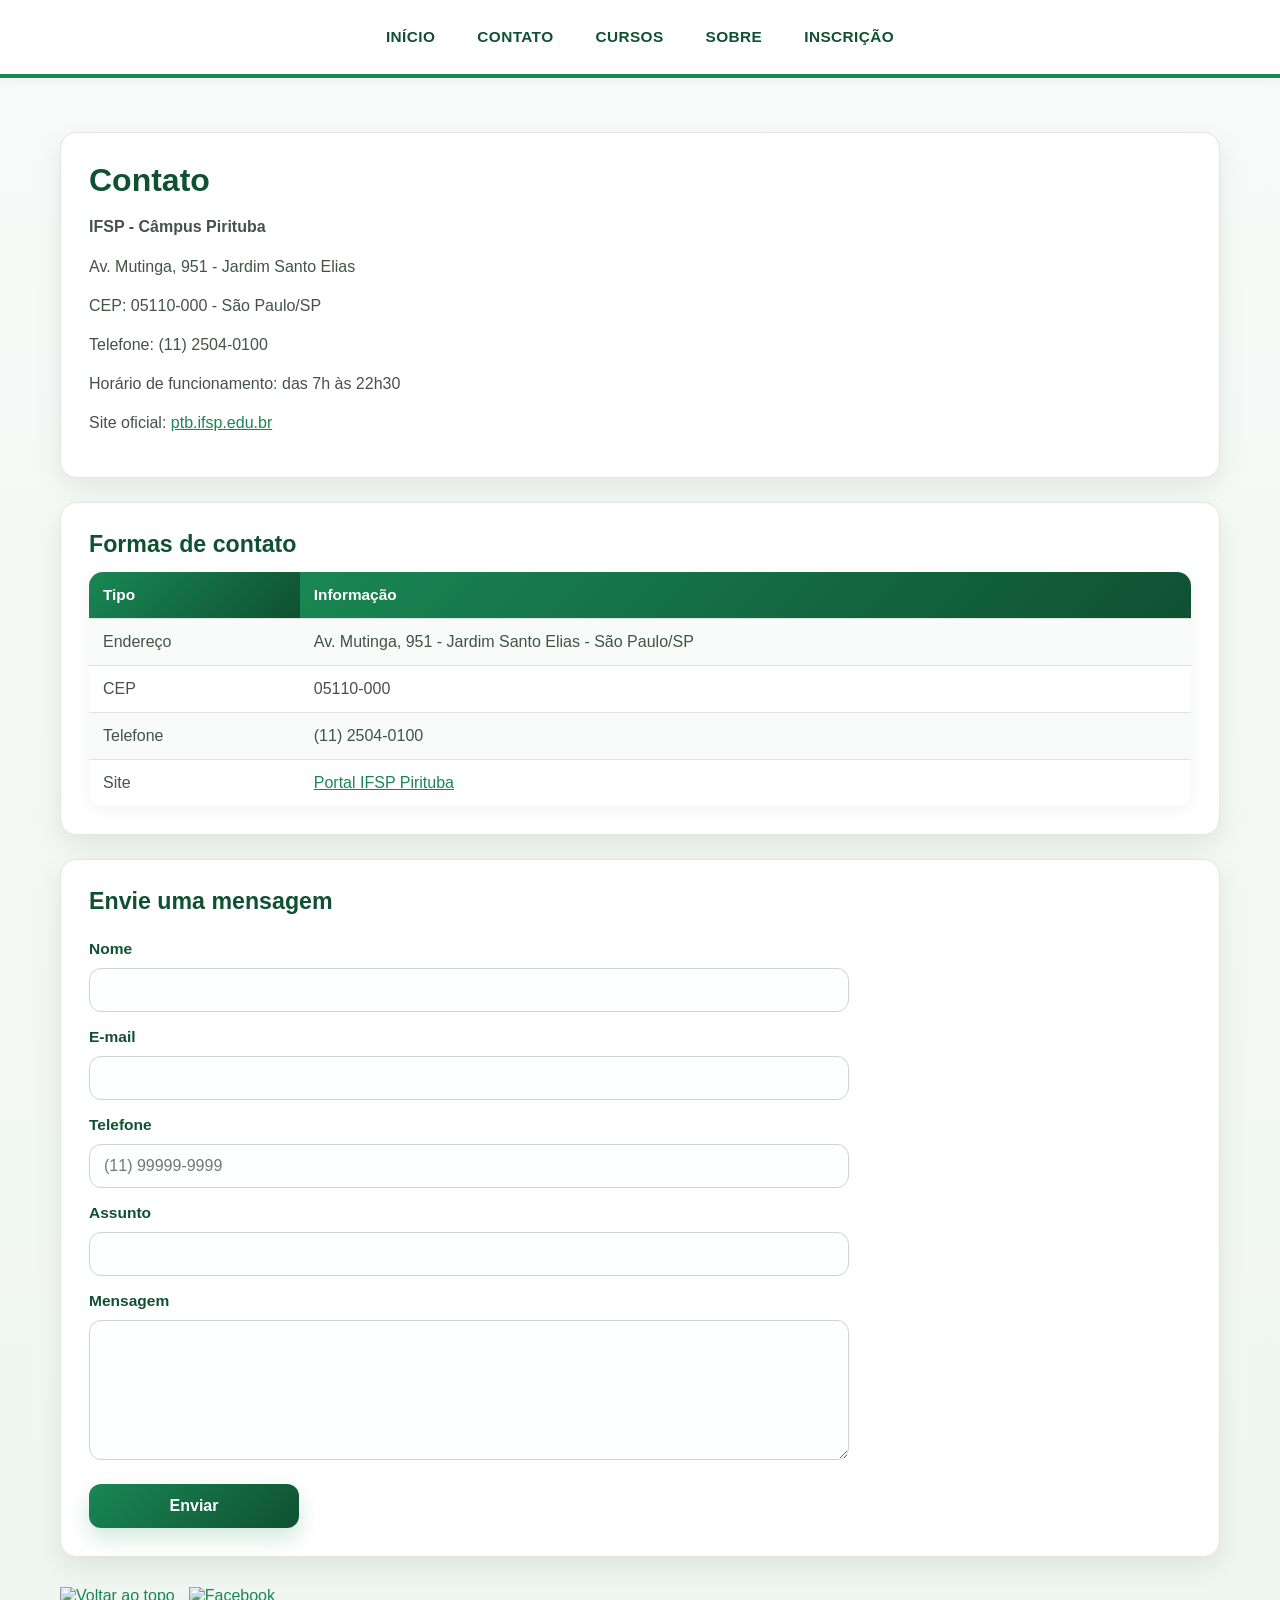
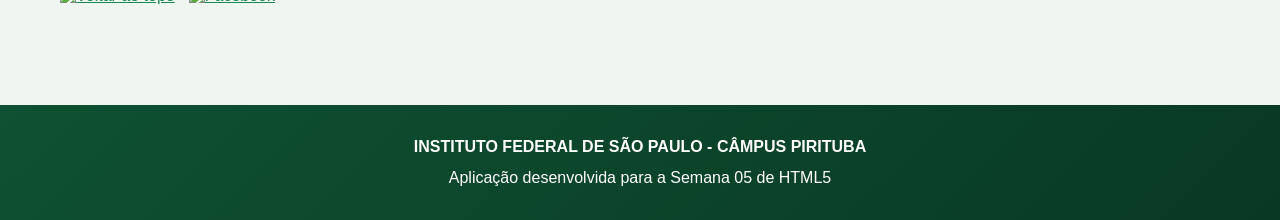
==== contato.html @ 79f1db0f "Add files via upload" ====
<!DOCTYPE html>
<html lang="pt-BR">
<head>
  <meta charset="UTF-8">
  <meta name="viewport" content="width=device-width, initial-scale=1.0">
  <title>CONTATO - IFSP - Pirituba</title>
  <link rel="stylesheet" href="style.css">
</head>
<body>

  <header id="topo" class="topo">
    <nav class="menu-superior">
      <a href="index.html">INÍCIO</a>
      <a href="contato.html">CONTATO</a>
      <a href="cursos.html">CURSOS</a>
      <a href="sobre.html">SOBRE</a>
      <a href="inscricao.html">INSCRIÇÃO</a>
    </nav>
  </header>

  <main class="pagina">

    <section class="secao">
      <h1>Contato</h1>
      <p><strong>IFSP - Câmpus Pirituba</strong></p>
      <p>Av. Mutinga, 951 - Jardim Santo Elias</p>
      <p>CEP: 05110-000 - São Paulo/SP</p>
      <p>Telefone: (11) 2504-0100</p>
      <p>Horário de funcionamento: das 7h às 22h30</p>
      <p>Site oficial: <a href="https://ptb.ifsp.edu.br/" target="_blank">ptb.ifsp.edu.br</a></p>
    </section>

    <section class="secao">
      <h2>Formas de contato</h2>
      <table class="contato-tabela">
        <tr>
          <th>Tipo</th>
          <th>Informação</th>
        </tr>
        <tr>
          <td>Endereço</td>
          <td>Av. Mutinga, 951 - Jardim Santo Elias - São Paulo/SP</td>
        </tr>
        <tr>
          <td>CEP</td>
          <td>05110-000</td>
        </tr>
        <tr>
          <td>Telefone</td>
          <td>(11) 2504-0100</td>
        </tr>
        <tr>
          <td>Site</td>
          <td><a href="https://ptb.ifsp.edu.br/" target="_blank">Portal IFSP Pirituba</a></td>
        </tr>
      </table>
    </section>

    <section class="secao">
      <h2>Envie uma mensagem</h2>

      <form>
        <label for="nome">Nome</label>
        <input type="text" id="nome" name="nome" required>

        <label for="email">E-mail</label>
        <input type="email" id="email" name="email" required>

        <label for="telefone">Telefone</label>
        <input type="tel" id="telefone" name="telefone" placeholder="(11) 99999-9999">

        <label for="assunto">Assunto</label>
        <input type="text" id="assunto" name="assunto" required>

        <label for="mensagem">Mensagem</label>
        <textarea id="mensagem" name="mensagem" rows="5" required></textarea>

        <button type="submit">Enviar</button>
      </form>
    </section>

    <section class="secao rodape-icones">
      <a href="#topo">
        <img src="imagens/Topo.png" alt="Voltar ao topo" class="icone-topo">
      </a>

      <a href="https://www.facebook.com/ifsppirituba" target="_blank">
        <img src="imagens/facebook.png" alt="Facebook" class="icone-facebook">
      </a>
    </section>

  </main>

  <footer class="rodape-site">
    <p><strong>INSTITUTO FEDERAL DE SÃO PAULO - CÂMPUS PIRITUBA</strong></p>
    <p>Aplicação desenvolvida para a Semana 05 de HTML5</p>
  </footer>

</body>
</html>
---- style.css ----
:root {
  --if-verde: #198754;
  --if-verde-escuro: #0f5132;
  --if-verde-claro: #d1e7dd;
  --if-verde-suave: #edf7f1;
  --if-branco: #ffffff;
  --if-preto: #1f2a24;
  --if-cinza-texto: #44524a;
  --if-cinza-borda: #dfe7e2;
  --if-cinza-fundo: #f5f8f6;
  --if-sombra: 0 10px 28px rgba(0, 0, 0, 0.08);
  --if-sombra-hover: 0 14px 34px rgba(0, 0, 0, 0.12);
  --if-raio: 16px;
  --if-transicao: 0.25s ease;
}

* {
  box-sizing: border-box;
}

html {
  scroll-behavior: smooth;
}

body {
  margin: 0;
  font-family: Arial, Helvetica, sans-serif;
  background: linear-gradient(to bottom, #f8fbf9 0%, #eef5f0 100%);
  color: var(--if-preto);
}

.topo {
  position: sticky;
  top: 0;
  z-index: 1000;
  background: rgba(255, 255, 255, 0.96);
  backdrop-filter: blur(6px);
  border-bottom: 4px solid var(--if-verde);
  box-shadow: 0 2px 12px rgba(0, 0, 0, 0.05);
}

.menu-superior {
  max-width: 1200px;
  margin: 0 auto;
  padding: 18px 24px;
  display: flex;
  justify-content: center;
  align-items: center;
  gap: 14px;
  flex-wrap: wrap;
}

.menu-superior a {
  color: var(--if-verde-escuro);
  text-decoration: none;
  font-size: 0.96rem;
  font-weight: 700;
  letter-spacing: 0.4px;
  padding: 10px 14px;
  border-radius: 10px;
  transition: background-color var(--if-transicao), color var(--if-transicao), transform var(--if-transicao);
}

.menu-superior a:hover {
  background-color: var(--if-verde-suave);
  color: var(--if-verde);
  transform: translateY(-1px);
}

.pagina {
  width: 100%;
  max-width: 1200px;
  margin: 0 auto;
  padding: 30px 20px 50px;
}

.hero {
  background: linear-gradient(135deg, #ffffff 0%, #f1f8f4 100%);
  border: 1px solid var(--if-cinza-borda);
  border-radius: 20px;
  box-shadow: var(--if-sombra);
  padding: 34px;
  margin: 28px 0;
  display: grid;
  grid-template-columns: 1.3fr 0.9fr;
  gap: 24px;
  align-items: center;
}

.hero-kicker {
  color: var(--if-verde);
  font-weight: 700;
  letter-spacing: 0.5px;
  margin-bottom: 8px;
}

.hero h1 {
  margin: 0 0 14px;
  font-size: 2.3rem;
  color: var(--if-verde-escuro);
}

.hero p {
  font-size: 1.02rem;
  line-height: 1.8;
  color: var(--if-cinza-texto);
}

.logo-hero {
  width: 100%;
  max-width: 320px;
  display: block;
  margin: 0 auto;
  filter: drop-shadow(0 6px 14px rgba(0, 0, 0, 0.08));
}

.hero-botoes {
  display: flex;
  gap: 12px;
  flex-wrap: wrap;
  margin-top: 16px;
}

.botao-principal,
.botao-secundario {
  display: inline-block;
  padding: 12px 18px;
  border-radius: 12px;
  font-weight: 700;
  text-decoration: none;
  transition: transform var(--if-transicao), box-shadow var(--if-transicao), background-color var(--if-transicao);
}

.botao-principal {
  background: linear-gradient(135deg, var(--if-verde) 0%, var(--if-verde-escuro) 100%);
  color: var(--if-branco);
  box-shadow: 0 10px 22px rgba(25, 135, 84, 0.2);
}

.botao-principal:hover {
  transform: translateY(-2px);
  color: var(--if-branco);
}

.botao-secundario {
  background: var(--if-branco);
  color: var(--if-verde-escuro);
  border: 1px solid var(--if-cinza-borda);
}

.botao-secundario:hover {
  background: var(--if-verde-suave);
}

.secao {
  background: var(--if-branco);
  border: 1px solid var(--if-cinza-borda);
  border-radius: var(--if-raio);
  box-shadow: var(--if-sombra);
  margin: 24px 0;
  padding: 28px;
  transition: transform var(--if-transicao), box-shadow var(--if-transicao);
}

.secao:hover {
  transform: translateY(-2px);
  box-shadow: var(--if-sombra-hover);
}

.destaque {
  background: linear-gradient(135deg, #f3fbf6 0%, #e4f3ea 100%);
  border-left: 6px solid var(--if-verde);
}

h1,
h2,
h3 {
  margin-top: 0;
  color: var(--if-verde-escuro);
  line-height: 1.2;
}

h1 {
  font-size: 2rem;
  margin-bottom: 14px;
}

h2 {
  font-size: 1.45rem;
  margin-bottom: 14px;
}

h3 {
  font-size: 1.1rem;
  margin-bottom: 10px;
}

p {
  font-size: 1rem;
  line-height: 1.7;
  color: var(--if-cinza-texto);
  margin: 0 0 12px;
}

ul,
ol {
  padding-left: 22px;
  line-height: 1.8;
  color: var(--if-cinza-texto);
}

a {
  color: var(--if-verde);
}

a:hover {
  color: var(--if-verde-escuro);
}

.cards-cursos {
  display: grid;
  grid-template-columns: repeat(auto-fit, minmax(230px, 1fr));
  gap: 18px;
  margin-top: 16px;
}

.card-curso {
  display: block;
  background: linear-gradient(180deg, #ffffff 0%, #f8fbf9 100%);
  border: 1px solid var(--if-cinza-borda);
  border-radius: 16px;
  padding: 20px;
  text-decoration: none;
  box-shadow: 0 8px 20px rgba(0, 0, 0, 0.05);
  transition: transform var(--if-transicao), box-shadow var(--if-transicao), border-color var(--if-transicao);
}

.card-curso:hover {
  transform: translateY(-4px);
  box-shadow: var(--if-sombra-hover);
  border-color: #bfd9cc;
}

.card-curso h3 {
  color: var(--if-verde-escuro);
}

.card-curso p {
  margin-bottom: 0;
}

.img-evento {
  width: 100%;
  max-width: 840px;
  display: block;
  margin: 18px auto 0;
  border-radius: 14px;
  box-shadow: 0 12px 28px rgba(0, 0, 0, 0.14);
}

.publicado {
  font-size: 0.93rem;
  color: #68756e;
  font-weight: 600;
}

.bloco-video {
  display: flex;
  justify-content: center;
  margin-top: 18px;
}

.bloco-video iframe {
  width: 100%;
  max-width: 780px;
  aspect-ratio: 16 / 9;
  border: none;
  border-radius: 14px;
  box-shadow: 0 12px 30px rgba(0, 0, 0, 0.14);
}

.link-video {
  text-align: center;
  margin-top: 14px;
}

.link-video a {
  font-weight: 700;
  text-decoration: none;
}

.contato-tabela {
  width: 100%;
  border-collapse: collapse;
  margin-top: 14px;
  overflow: hidden;
  border-radius: 14px;
  box-shadow: 0 4px 16px rgba(0, 0, 0, 0.05);
}

.contato-tabela th {
  background: linear-gradient(135deg, var(--if-verde) 0%, var(--if-verde-escuro) 100%);
  color: var(--if-branco);
  text-align: left;
  padding: 14px;
  font-size: 0.96rem;
}

.contato-tabela td {
  padding: 14px;
  border-top: 1px solid var(--if-cinza-borda);
  background-color: var(--if-branco);
  color: var(--if-cinza-texto);
}

.contato-tabela tr:nth-child(even) td {
  background-color: #f8fbf9;
}

form {
  display: flex;
  flex-direction: column;
  gap: 10px;
  max-width: 760px;
  margin-top: 18px;
}

form label {
  margin-top: 6px;
  font-size: 0.97rem;
  font-weight: 700;
  color: var(--if-verde-escuro);
}

form input,
form textarea,
form select {
  width: 100%;
  padding: 12px 14px;
  font-size: 1rem;
  border: 1px solid #c7d7ce;
  border-radius: 12px;
  background-color: #fcfffd;
  color: var(--if-preto);
  outline: none;
  transition: border-color var(--if-transicao), box-shadow var(--if-transicao);
}

form input:hover,
form textarea:hover,
form select:hover {
  border-color: #9fc0af;
}

form input:focus,
form textarea:focus,
form select:focus {
  border-color: var(--if-verde);
  box-shadow: 0 0 0 4px rgba(25, 135, 84, 0.12);
}

form textarea {
  min-height: 140px;
  resize: vertical;
}

form button {
  width: fit-content;
  min-width: 210px;
  margin-top: 14px;
  padding: 13px 22px;
  border: none;
  border-radius: 12px;
  background: linear-gradient(135deg, var(--if-verde) 0%, var(--if-verde-escuro) 100%);
  color: var(--if-branco);
  font-size: 1rem;
  font-weight: 700;
  cursor: pointer;
  box-shadow: 0 10px 22px rgba(25, 135, 84, 0.2);
  transition: transform var(--if-transicao), box-shadow var(--if-transicao), opacity var(--if-transicao);
}

form button:hover {
  transform: translateY(-2px);
  box-shadow: 0 14px 26px rgba(25, 135, 84, 0.28);
}

form button:active {
  transform: translateY(0);
}

.grupo-opcoes {
  display: flex;
  gap: 18px;
  flex-wrap: wrap;
  padding-top: 4px;
}

.grupo-opcoes label {
  display: flex;
  align-items: center;
  gap: 6px;
  font-weight: 600;
  color: var(--if-cinza-texto);
}

.rodape-icones {
  background: transparent;
  border: none;
  box-shadow: none;
  padding: 6px 0 0;
  display: flex;
  gap: 14px;
  align-items: center;
}

.icone-topo,
.icone-facebook {
  width: 42px;
  height: auto;
  transition: transform var(--if-transicao), opacity var(--if-transicao);
}

.icone-topo:hover,
.icone-facebook:hover {
  transform: scale(1.08);
  opacity: 0.9;
}

.rodape-site {
  margin-top: 26px;
  background: linear-gradient(135deg, var(--if-verde-escuro) 0%, #093923 100%);
  color: var(--if-branco);
  text-align: center;
  padding: 24px 16px;
}

.rodape-site p {
  margin: 4px 0;
  color: var(--if-branco);
}

@media (max-width: 900px) {
  .hero {
    grid-template-columns: 1fr;
    text-align: center;
  }

  .hero-botoes {
    justify-content: center;
  }
}

@media (max-width: 768px) {
  .menu-superior {
    justify-content: center;
    padding: 14px 12px;
    gap: 8px;
  }

  .menu-superior a {
    font-size: 0.9rem;
    padding: 8px 10px;
  }

  .pagina {
    padding: 22px 14px 40px;
  }

  .secao {
    padding: 20px;
  }

  h1 {
    font-size: 1.6rem;
  }

  h2 {
    font-size: 1.25rem;
  }

  .logo-hero {
    max-width: 240px;
  }

  form button {
    width: 100%;
  }
}
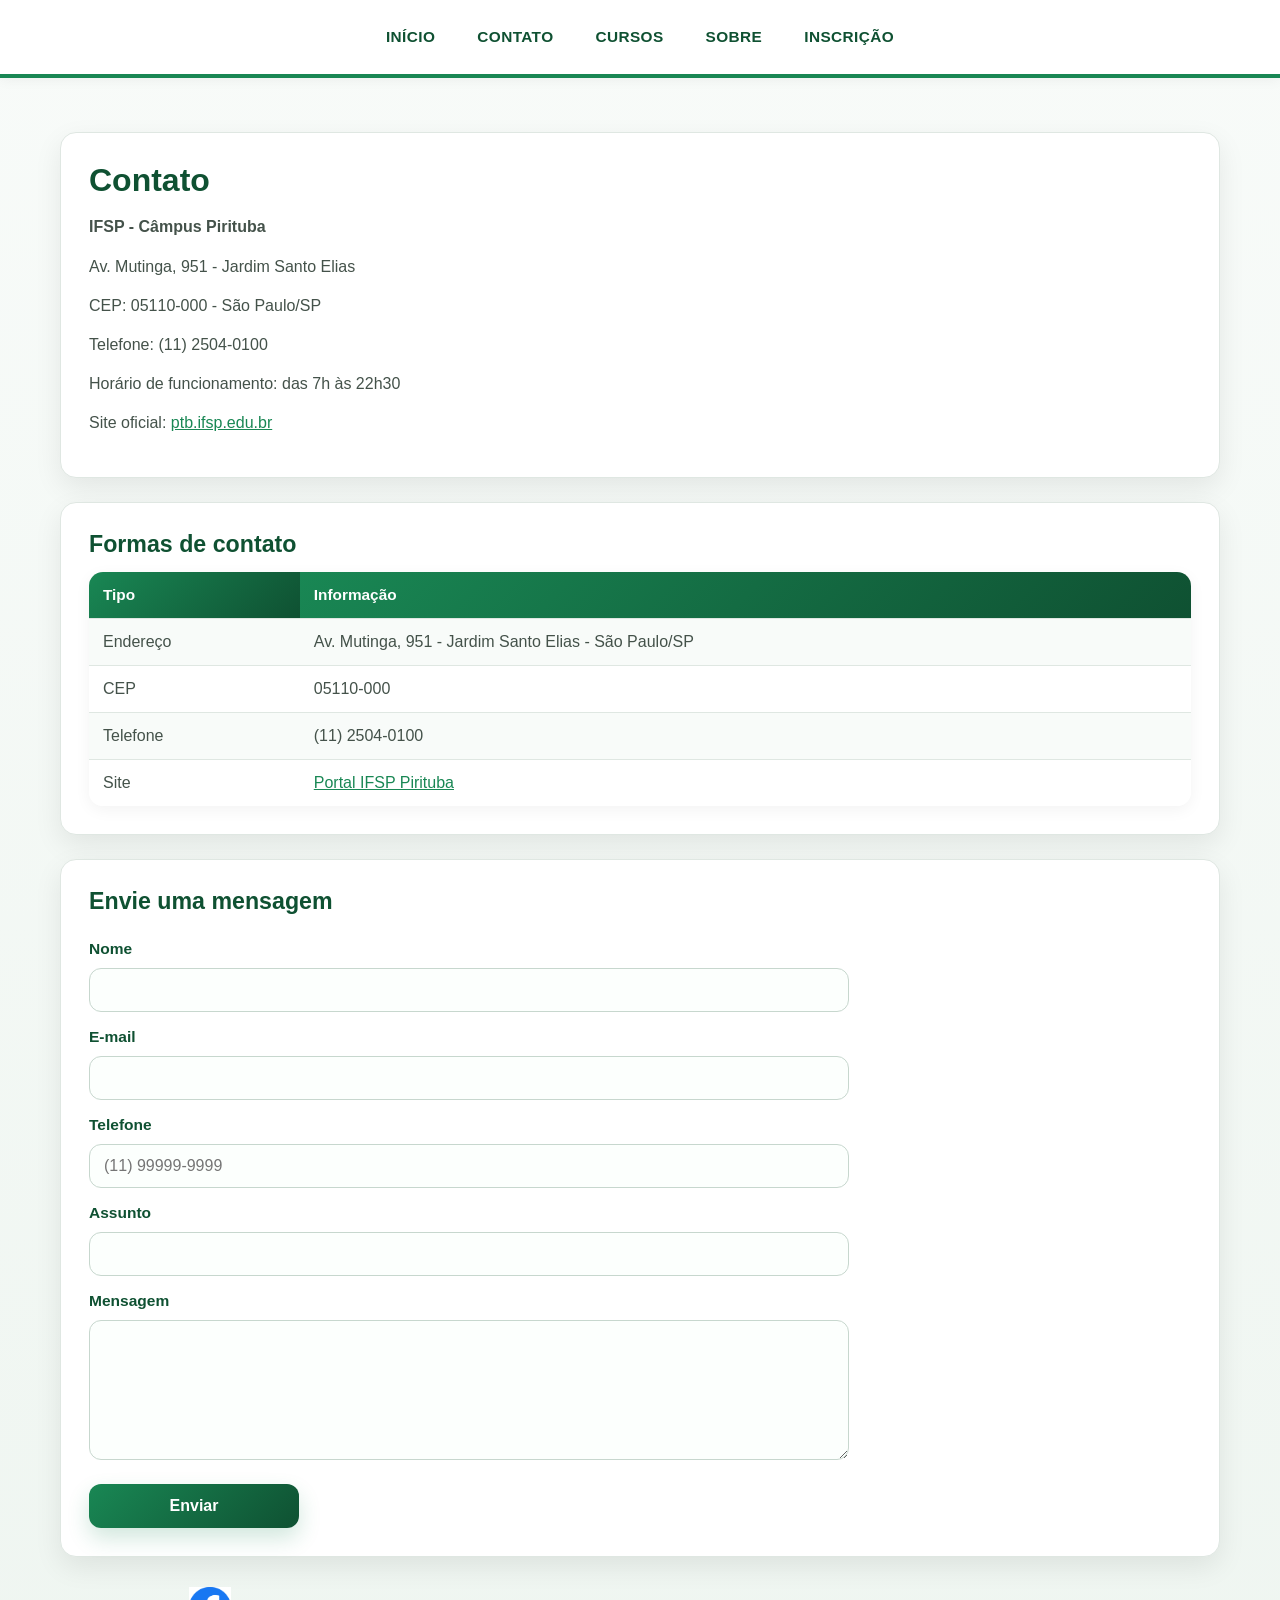
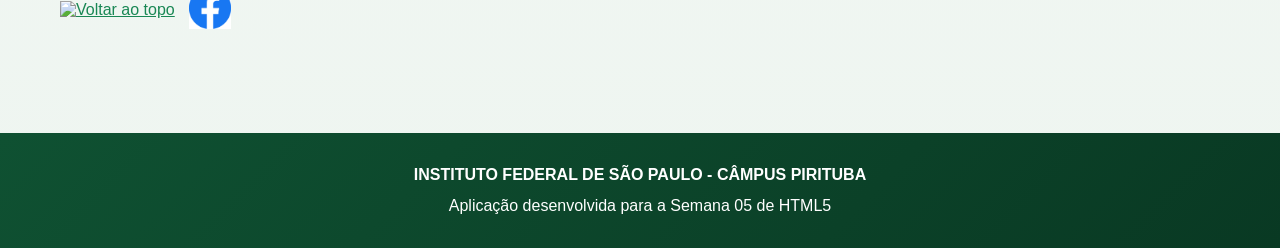
==== commit d2e3efdc: "Update image source paths in contato.html" ====
--- a/contato.html
+++ b/contato.html
@@ -81,11 +81,11 @@
 
     <section class="secao rodape-icones">
       <a href="#topo">
-        <img src="imagens/Topo.png" alt="Voltar ao topo" class="icone-topo">
+        <img src="topo.png" alt="Voltar ao topo" class="icone-topo">
       </a>
 
       <a href="https://www.facebook.com/ifsppirituba" target="_blank">
-        <img src="imagens/facebook.png" alt="Facebook" class="icone-facebook">
+        <img src="facebook.png" alt="Facebook" class="icone-facebook">
       </a>
     </section>
 
@@ -97,4 +97,4 @@
   </footer>
 
 </body>
-</html>+</html>
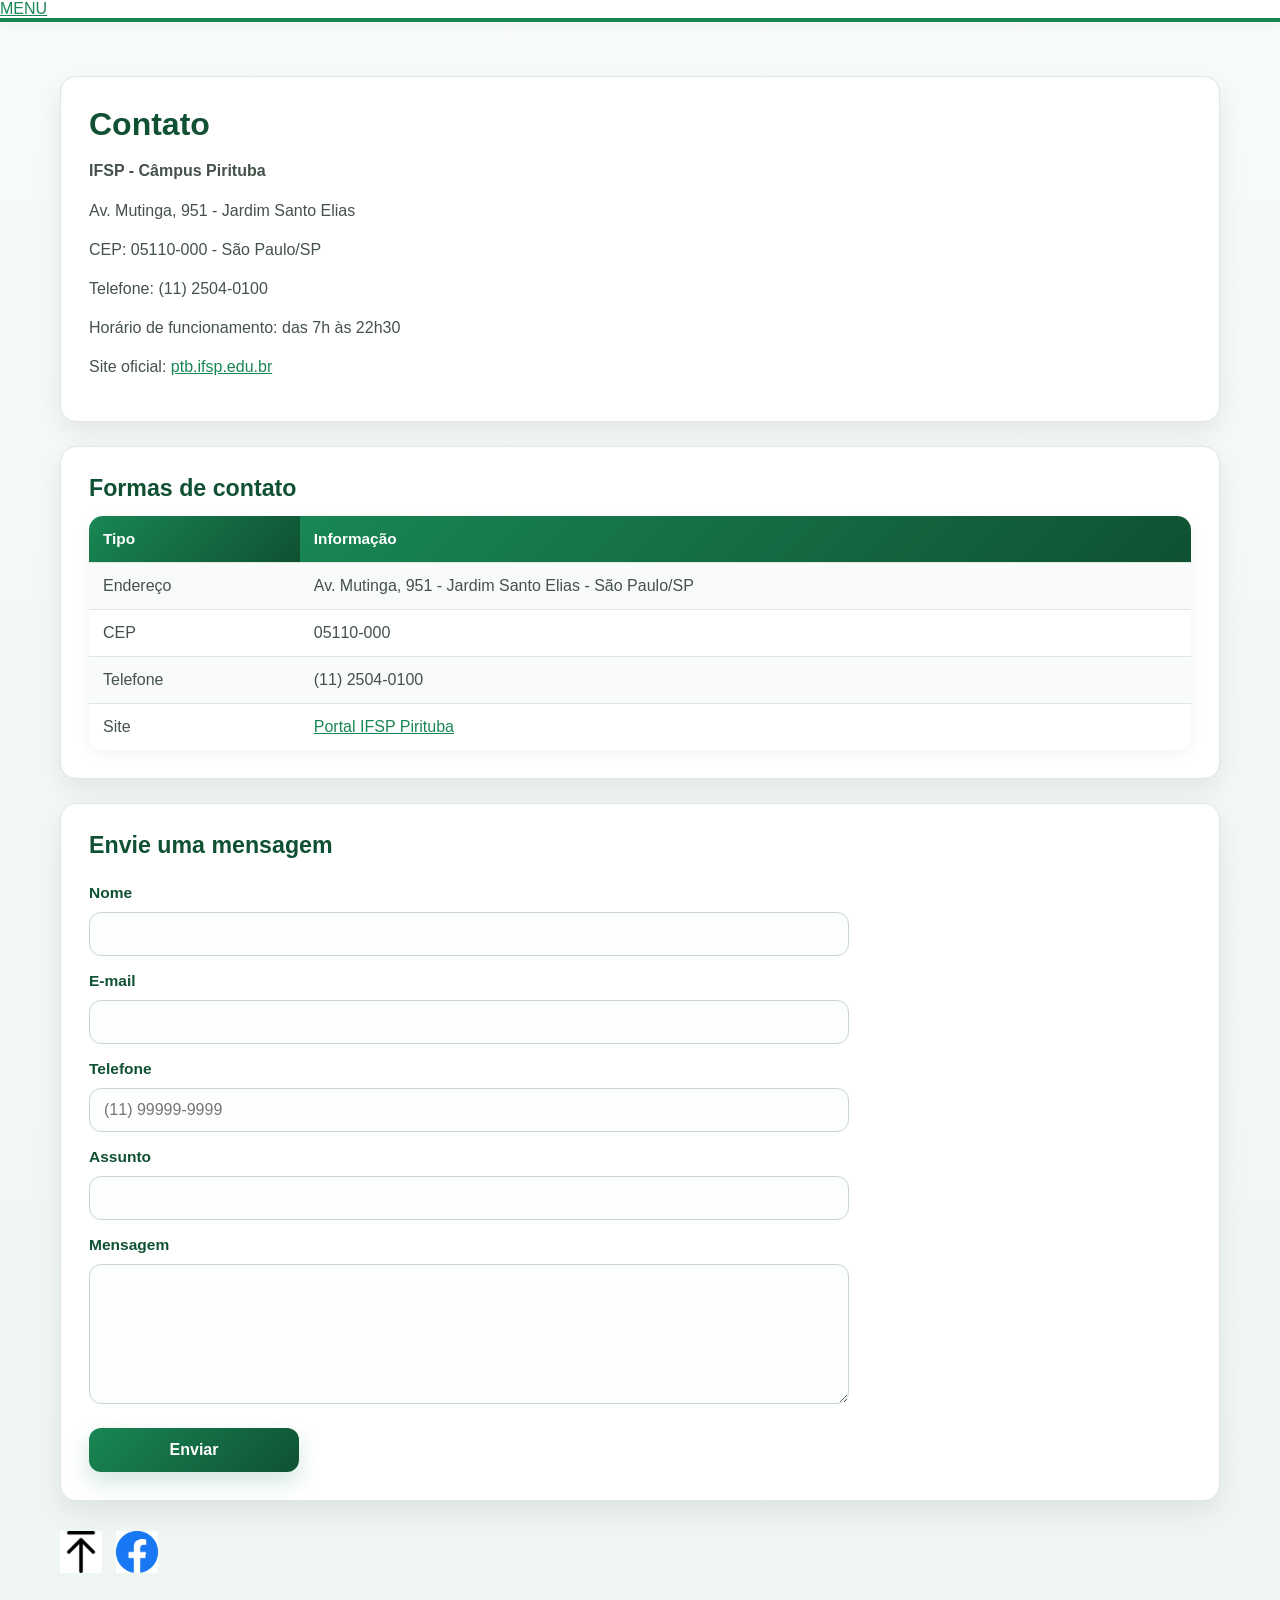
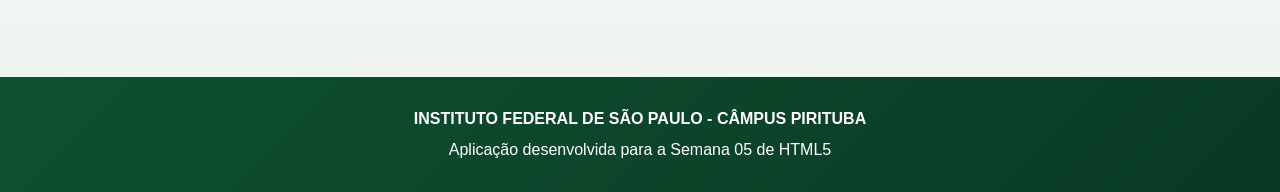
==== commit e56b0f4c: "Replace navigation menu with a single link to MENU" ====
--- a/contato.html
+++ b/contato.html
@@ -9,13 +9,7 @@
 <body>
 
   <header id="topo" class="topo">
-    <nav class="menu-superior">
-      <a href="index.html">INÍCIO</a>
-      <a href="contato.html">CONTATO</a>
-      <a href="cursos.html">CURSOS</a>
-      <a href="sobre.html">SOBRE</a>
-      <a href="inscricao.html">INSCRIÇÃO</a>
-    </nav>
+    <a href="menu.html">MENU</a>
   </header>
 
   <main class="pagina">
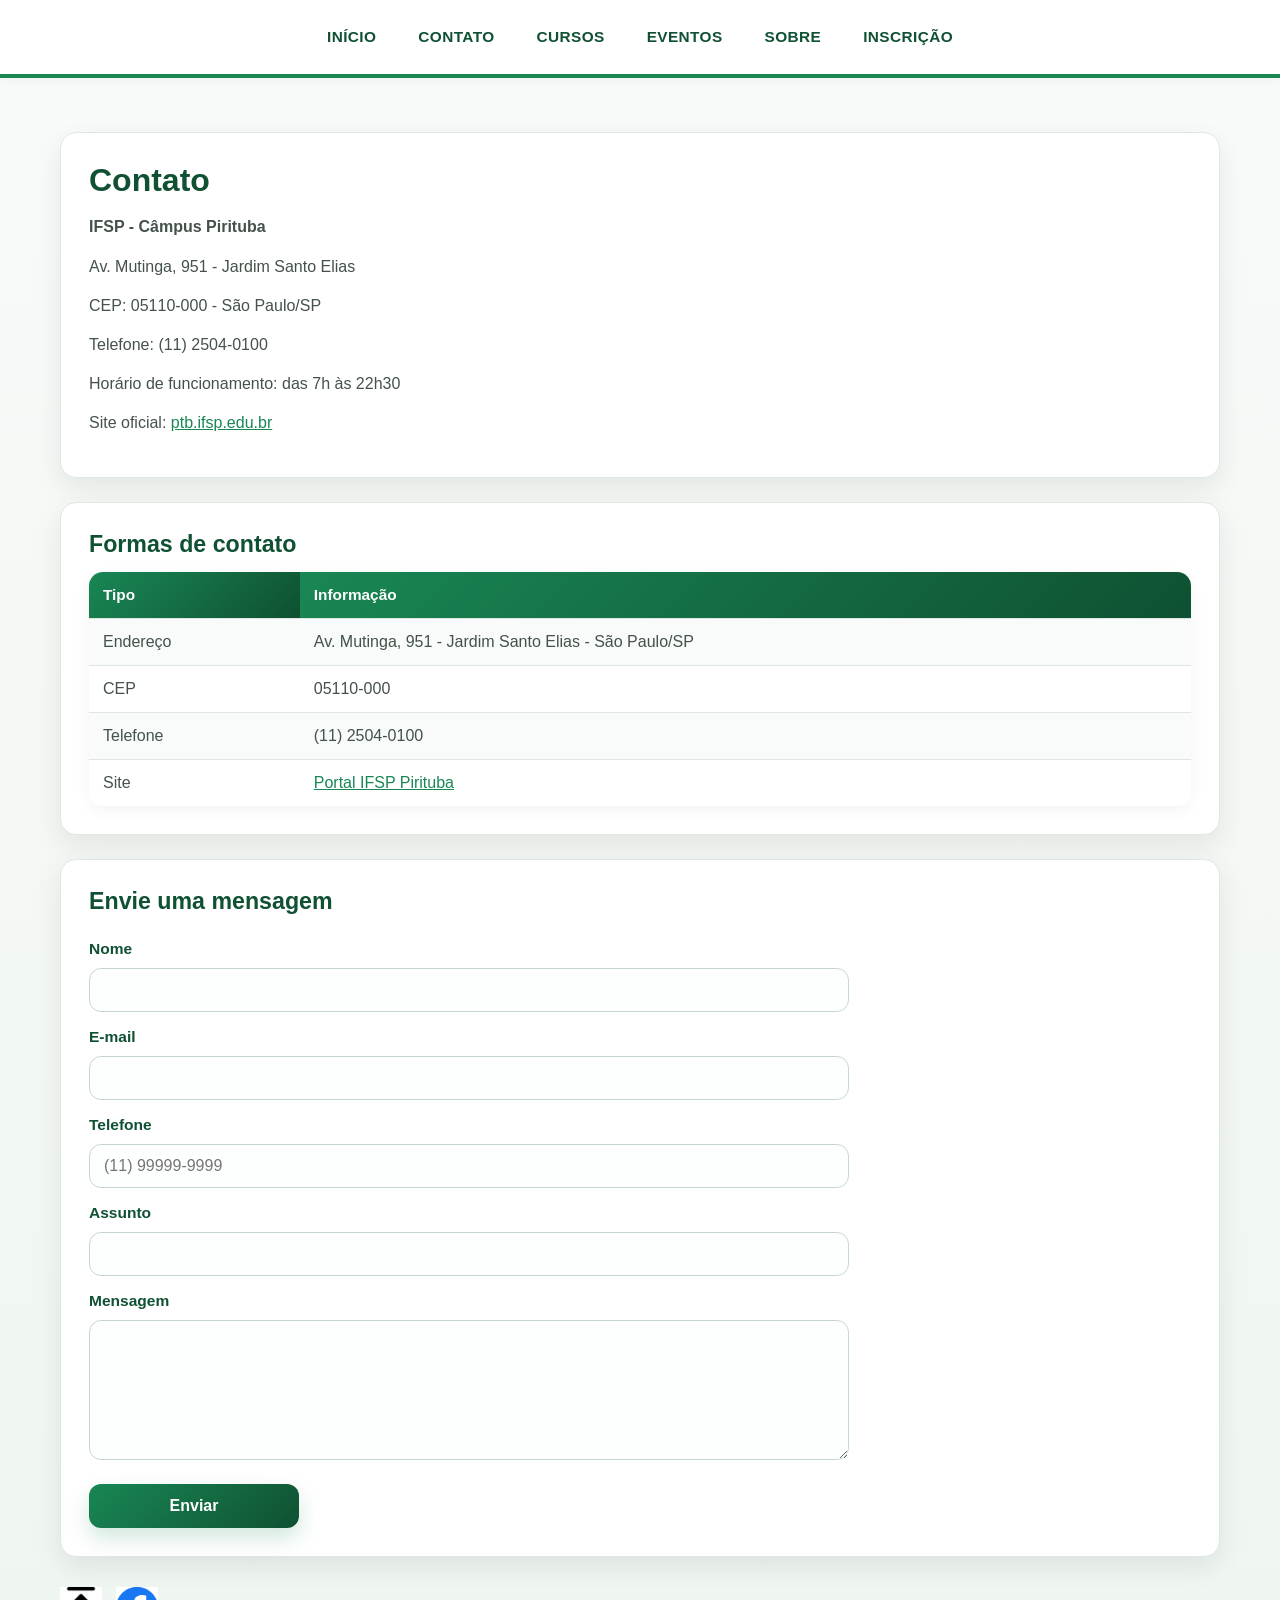
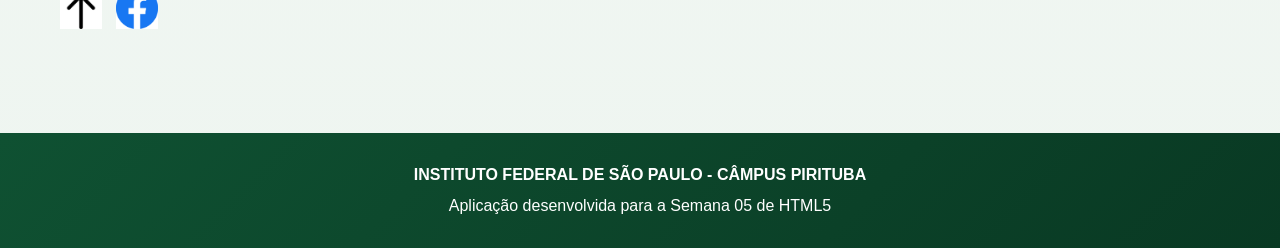
==== commit b8e3fb8c: "Add navigation menu to contato.html" ====
--- a/contato.html
+++ b/contato.html
@@ -8,9 +8,16 @@
 </head>
 <body>
 
-  <header id="topo" class="topo">
-    <a href="menu.html">MENU</a>
-  </header>
+   <header id="topo" class="topo">
+  <nav class="menu-superior">
+    <a href="index.html">INÍCIO</a>
+    <a href="contato.html">CONTATO</a>
+    <a href="cursos.html">CURSOS</a>
+    <a href="eventos.html">EVENTOS</a>
+    <a href="sobre.html">SOBRE</a>
+    <a href="inscricao.html">INSCRIÇÃO</a>
+  </nav>
+</header>
 
   <main class="pagina">
 
